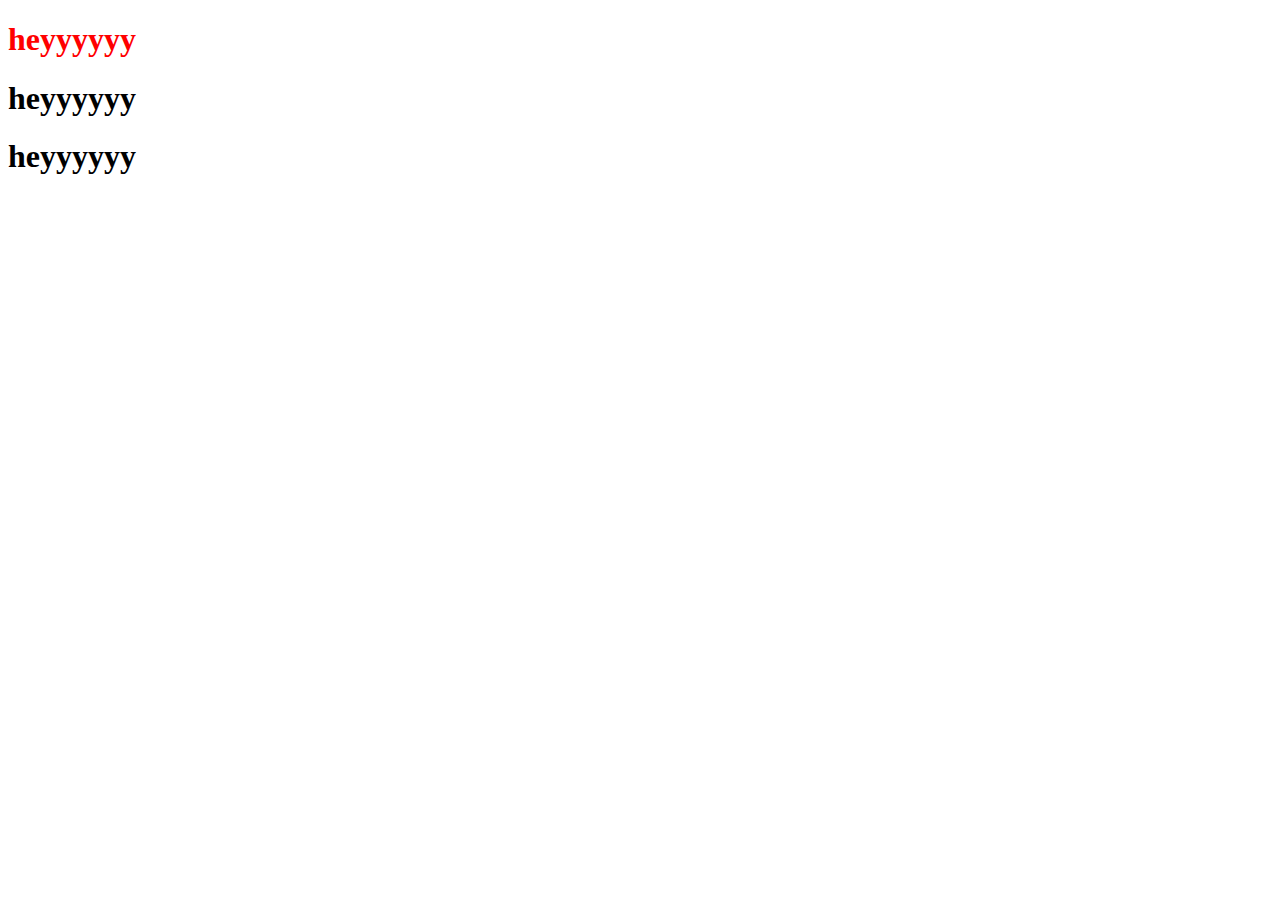
==== index.html @ fb90d59a "initial commit" ====
<!DOCTYPE html>
<html lang="en">
	<head>
		<meta charset="UTF-8" />
		<meta http-equiv="X-UA-Compatible" content="IE=edge" />
		<meta name="viewport" content="width=device-width, initial-scale=1.0" />
		<title>new</title>
	</head>

	<body>
		<h1 id="one" style="color: red">heyyyyyy</h1>
		<h1>heyyyyyy</h1>
		<h1>heyyyyyy</h1>
	</body>
</html>
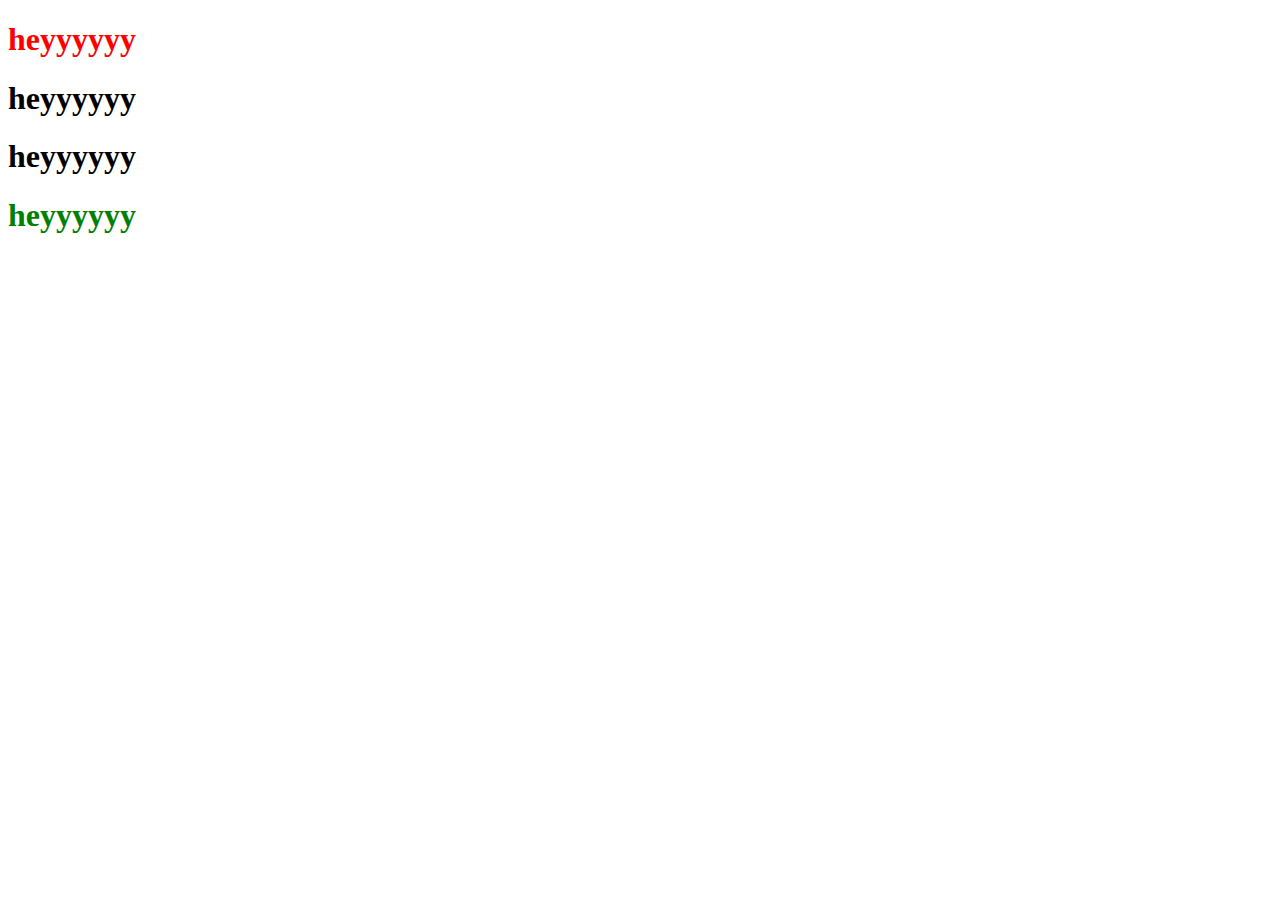
==== commit 2f51ef69: "added to test branch" ====
--- a/index.html
+++ b/index.html
@@ -11,5 +11,6 @@
 		<h1 id="one" style="color: red">heyyyyyy</h1>
 		<h1>heyyyyyy</h1>
 		<h1>heyyyyyy</h1>
+		<h1 style="color: green">heyyyyyy</h1>
 	</body>
 </html>
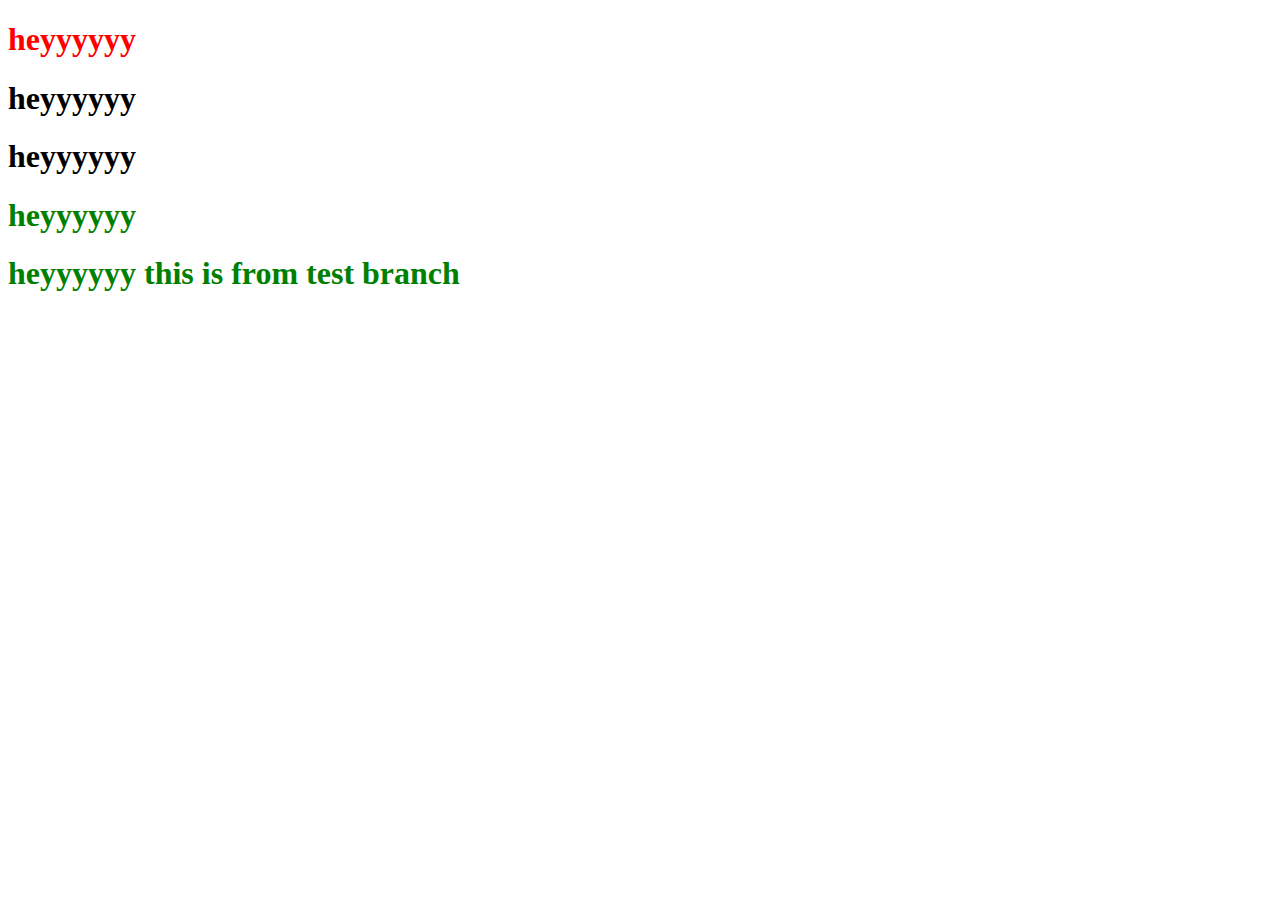
==== commit 54594b38: "test tag" ====
--- a/index.html
+++ b/index.html
@@ -12,5 +12,6 @@
 		<h1>heyyyyyy</h1>
 		<h1>heyyyyyy</h1>
 		<h1 style="color: green">heyyyyyy</h1>
+		<h1 style="color: green">heyyyyyy this is from test branch</h1>
 	</body>
 </html>
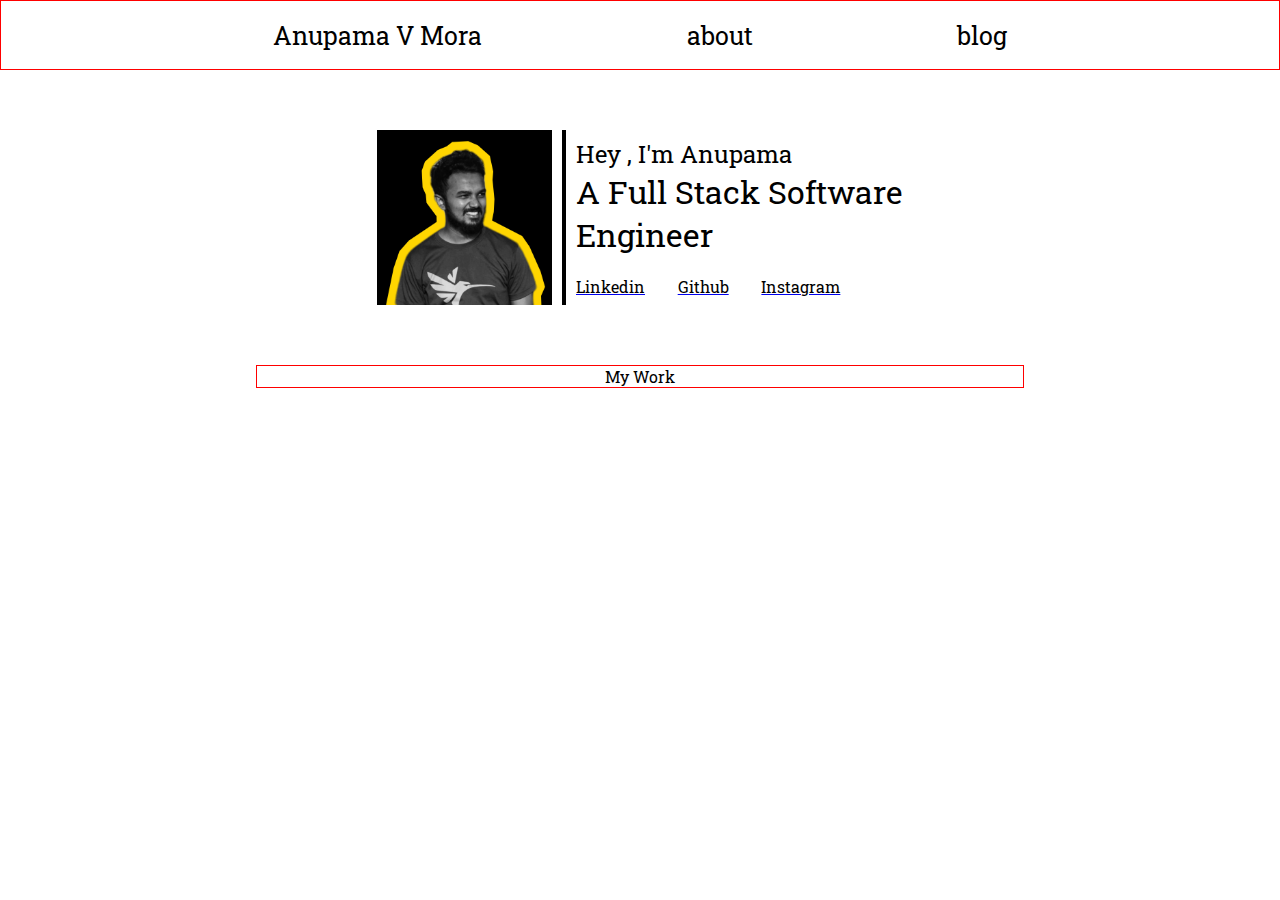
==== commit 1f445bdf: "Initial commit" ====
--- a/index.html
+++ b/index.html
@@ -4,14 +4,50 @@
 		<meta charset="UTF-8" />
 		<meta http-equiv="X-UA-Compatible" content="IE=edge" />
 		<meta name="viewport" content="width=device-width, initial-scale=1.0" />
-		<title>new</title>
+		<title>avmora</title>
+		<link rel="stylesheet" href="style.css" />
 	</head>
 
 	<body>
-		<h1 id="one" style="color: red">heyyyyyy</h1>
-		<h1>heyyyyyy</h1>
-		<h1>heyyyyyy</h1>
-		<h1 style="color: green">heyyyyyy</h1>
-		<h1 style="color: green">heyyyyyy this is from test branch</h1>
+		<nav class="navbar">
+			<div class="anupama-v-mora">Anupama V Mora</div>
+			<div class="about">about</div>
+			<div class="blog">blog</div>
+		</nav>
+
+		<div class="heroSection">
+			<img src="./images/5.png" class="profilePhoto" alt="Anupama v Mora"></img>
+
+
+			<div class="middleBar"></div>
+
+			<div class="heroText">
+				<span class="nameText">Hey , I'm Anupama</span>
+				<br />
+				<span class="roleText">
+					A Full Stack Software <br />
+					Engineer
+				</span>
+				<div class="socialLinks">
+					<a href="https://www.linkedin.com/in/anupamavm/" target="_blank">
+						<span id="linkedin">Linkedin</span>
+					</a>
+					<a href="https://github.com/anupamavm" target="_blank">
+						<span id="github">Github</span>
+					</a>
+					<a href="https://www.instagram.com/anupama_mora/" target="_blank">
+						<span id="instagram">Instagram</span>
+					</a>
+				</div>
+				
+			</div>
+		</div>
+<!-- Projects section -->
+		<div class="myProjects">
+			<span class="myProjectsHeading">My Work</span>
+		</div>
+
+
+
 	</body>
 </html>
--- a/style.css
+++ b/style.css
@@ -0,0 +1,140 @@
+@import url('https://fonts.googleapis.com/css2?family=Roboto+Slab:wght@100;200;300;400;500;600;700;800;900&display=swap');
+
+* {
+	margin: 0;
+	padding: 0;
+	box-sizing: border-box;
+	font-family: 'Roboto Slab', serif;
+}
+
+/* NavBar */
+.navbar {
+	/* background-color: #ff5c00; */
+	display: flex;
+	flex-direction: row;
+	width: 100%;
+	height: 70px;
+	align-items: center;
+	position: relative;
+	justify-content: center;
+	gap: 20%;
+	border: 1px red solid;
+	padding: 0 10%;
+}
+
+.anupama-v-mora {
+	color: #000000;
+	text-align: left;
+	font-size: 25px;
+	font-weight: 400;
+}
+.about {
+	color: #000000;
+	text-align: right;
+	font-size: 25px;
+	font-weight: 400;
+}
+.blog {
+	color: #000000;
+	text-align: right;
+	font-size: 25px;
+	font-weight: 400;
+}
+
+.blog:hover,
+.about:hover {
+	color: #ff5c00;
+}
+
+/* Hero Section */
+.heroSection {
+	margin: 50px;
+	display: flex;
+	flex-direction: column;
+	justify-content: center;
+	/* align-items: center; */
+	padding: 0;
+}
+
+.profilePhoto {
+	/* border: red 1px solid; */
+	background-color: #000000;
+	width: 175px;
+	height: 175px;
+	margin: 10px;
+	margin: 0;
+	padding: 0;
+}
+
+.middleBar {
+	/* border: 1px red solid; */
+	display: none;
+	width: 4px;
+	margin: 10px;
+	height: 175px;
+	background-color: #000000;
+}
+
+.heroText {
+	/* display: flex; */
+	flex-direction: column;
+	justify-content: center;
+
+	/* border: 1px red solid; */
+}
+
+.nameText {
+	font-size: x-large;
+	/* border: 1px red solid; */
+	margin-bottom: 10px;
+}
+
+.roleText {
+	font-size: xx-large;
+	/* border: 1px red solid; */
+}
+
+.socialLinks {
+	/* border: 1px red solid; */
+	display: flex;
+	flex-direction: row;
+	gap: 10%;
+	margin-top: 20px;
+
+	/* justify-content: center; */
+}
+
+#linkedin:hover,
+#github:hover,
+#instagram:hover {
+	color: #ff5c00;
+}
+
+#linkedin,
+#github,
+#instagram {
+	color: #000000;
+	text-decoration: none;
+}
+
+.myProjects {
+	margin: 0 10%;
+	display: flex;
+	flex-direction: column;
+	/* justify-content: center; */
+	align-items: center;
+	border: 1px red solid;
+}
+
+@media (min-width: 600px) {
+	.heroSection {
+		flex-direction: row;
+		align-items: center;
+	}
+	.middleBar {
+		display: inline;
+	}
+	.myProjects {
+		margin: 0 20%;
+	}
+}
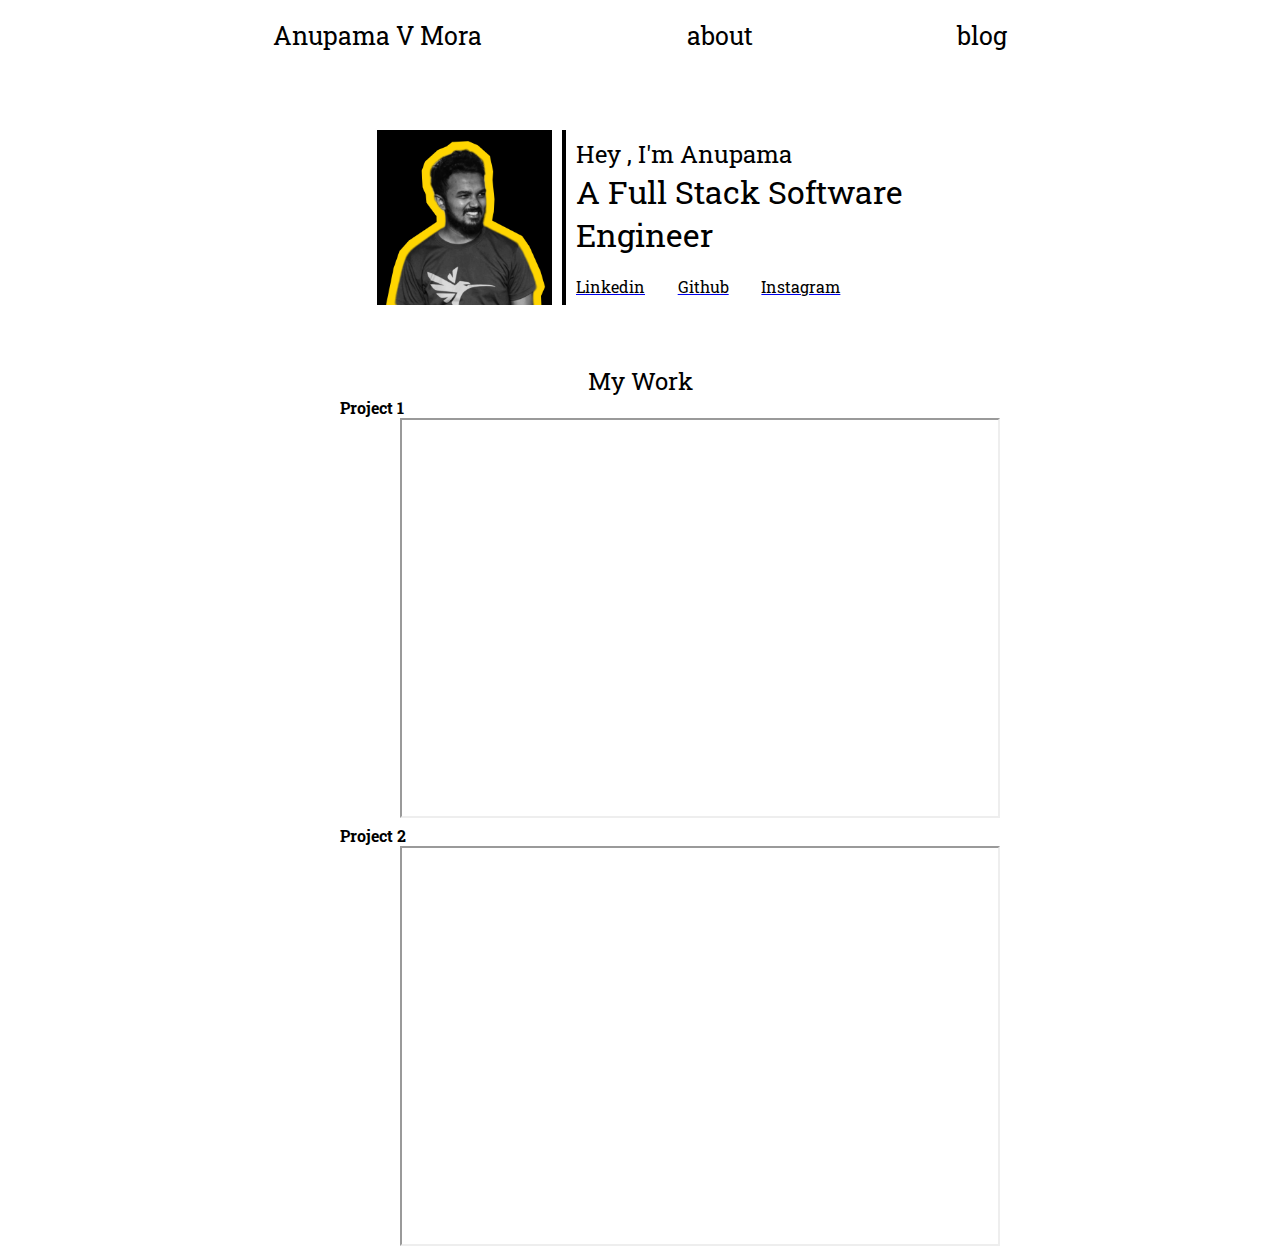
==== commit 4936d1fb: "2" ====
--- a/index.html
+++ b/index.html
@@ -45,6 +45,16 @@
 <!-- Projects section -->
 		<div class="myProjects">
 			<span class="myProjectsHeading">My Work</span>
+
+			<div class="project">
+				<h6>Project 1</h6>
+				<iframe src="https://builtin.com/software-engineering-perspectives/iframe"  allowfullscreen title="project 1"></iframe>
+			</div>
+			
+			<div class="project">
+				<h6>Project 2</h6>
+				<iframe src="https://www.javatpoint.com/html-iframes"  allowfullscreen title="project 2"></iframe>
+			</div>
 		</div>
 
 
--- a/style.css
+++ b/style.css
@@ -9,7 +9,6 @@
 
 /* NavBar */
 .navbar {
-	/* background-color: #ff5c00; */
 	display: flex;
 	flex-direction: row;
 	width: 100%;
@@ -18,7 +17,6 @@
 	position: relative;
 	justify-content: center;
 	gap: 20%;
-	border: 1px red solid;
 	padding: 0 10%;
 }
 
@@ -52,12 +50,10 @@
 	display: flex;
 	flex-direction: column;
 	justify-content: center;
-	/* align-items: center; */
 	padding: 0;
 }
 
 .profilePhoto {
-	/* border: red 1px solid; */
 	background-color: #000000;
 	width: 175px;
 	height: 175px;
@@ -67,7 +63,6 @@
 }
 
 .middleBar {
-	/* border: 1px red solid; */
 	display: none;
 	width: 4px;
 	margin: 10px;
@@ -79,29 +74,23 @@
 	/* display: flex; */
 	flex-direction: column;
 	justify-content: center;
-
-	/* border: 1px red solid; */
 }
 
 .nameText {
 	font-size: x-large;
-	/* border: 1px red solid; */
+
 	margin-bottom: 10px;
 }
 
 .roleText {
 	font-size: xx-large;
-	/* border: 1px red solid; */
 }
 
 .socialLinks {
-	/* border: 1px red solid; */
 	display: flex;
 	flex-direction: row;
 	gap: 10%;
 	margin-top: 20px;
-
-	/* justify-content: center; */
 }
 
 #linkedin:hover,
@@ -121,9 +110,17 @@
 	margin: 0 10%;
 	display: flex;
 	flex-direction: column;
-	/* justify-content: center; */
+
 	align-items: center;
-	border: 1px red solid;
+	/* border: 1px red solid; */
+	font-size: x-large;
+}
+
+iframe {
+	width: 80%;
+	height: 400px;
+	border: 1px re d solid;
+	margin: 0 10%;
 }
 
 @media (min-width: 600px) {
@@ -137,4 +134,7 @@
 	.myProjects {
 		margin: 0 20%;
 	}
+	iframe {
+		width: 600px;
+	}
 }
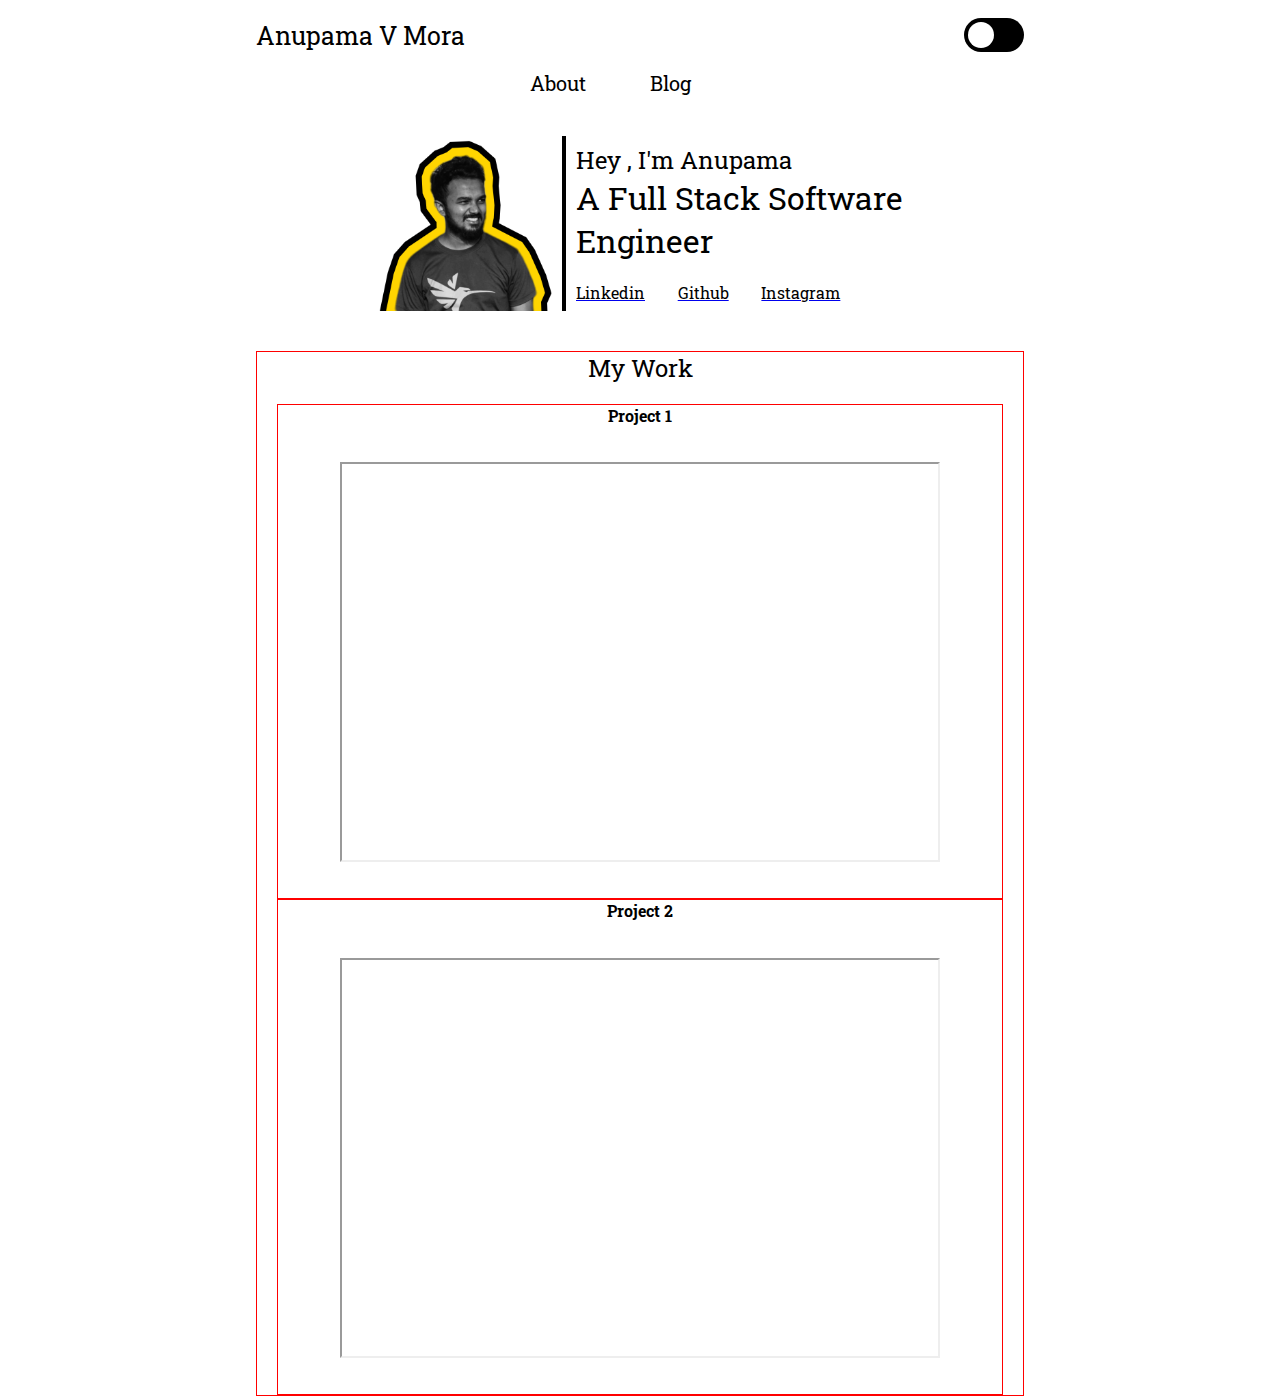
==== commit 150362d1: "final v1.0" ====
--- a/index.html
+++ b/index.html
@@ -10,10 +10,17 @@
 
 	<body>
 		<nav class="navbar">
-			<div class="anupama-v-mora">Anupama V Mora</div>
-			<div class="about">about</div>
-			<div class="blog">blog</div>
+
+    	<span class="anupama-v-mora">Anupama V Mora</span>
+			<label class="switch" >
+				<input type="checkbox" id="darkModeCheckbox" class="checkbox-input">
+				<span class="slider round"></span>
+			</label>
 		</nav>
+		<div class="navbar-menu">
+				<span class="about">About</span>
+				<span class="blog">Blog</span>
+		</div>
 
 		<div class="heroSection">
 			<img src="./images/5.png" class="profilePhoto" alt="Anupama v Mora"></img>
@@ -58,6 +65,7 @@
 		</div>
 
 
+		<script src="./main.js"></script>
 
 	</body>
 </html>
--- a/style.css
+++ b/style.css
@@ -7,6 +7,25 @@
 	font-family: 'Roboto Slab', serif;
 }
 
+:root {
+	--background-color: #ffffff;
+	--text-color: #000000;
+	--hover-color: #ff5c00;
+	--transition-duration: 0.3s; /* Define transition duration */
+}
+
+body {
+	background-color: var(--background-color);
+	color: var(--text-color);
+	transition: background-color var(--transition-duration) ease,
+		color var(--transition-duration) ease; /* Apply transition */
+}
+
+.dark-mode {
+	--background-color: #121212;
+	--text-color: #ffffff;
+}
+
 /* NavBar */
 .navbar {
 	display: flex;
@@ -15,38 +34,113 @@
 	height: 70px;
 	align-items: center;
 	position: relative;
-	justify-content: center;
-	gap: 20%;
+	justify-content: space-between;
+	gap: 10%;
 	padding: 0 10%;
+
+	/* border: 1px solid red; */
 }
 
 .anupama-v-mora {
-	color: #000000;
+	color: var(--text-color);
 	text-align: left;
 	font-size: 25px;
 	font-weight: 400;
-}
-.about {
-	color: #000000;
-	text-align: right;
-	font-size: 25px;
+	/* border: 1px solid red; */
+}
+
+.navbar-menu {
+	display: flex;
+	flex-direction: row;
+	align-items: center;
+	justify-content: center;
+	/* border: 1px solid rgb(8, 8, 8); */
+	margin: 0 10%;
+}
+
+.about,
+.blog {
+	/* border: 1px solid red; */
+	color: var(--text-color);
+	font-size: 20px;
 	font-weight: 400;
-}
-.blog {
-	color: #000000;
-	text-align: right;
-	font-size: 25px;
-	font-weight: 400;
+	cursor: pointer;
+	width: 100px;
 }
 
 .blog:hover,
 .about:hover {
-	color: #ff5c00;
+	color: var(--hover-color);
+}
+
+/* Mode toggle button */
+/* The switch - the box around the slider */
+.switch {
+	position: relative;
+	display: inline-block;
+	width: 60px;
+	height: 34px;
+	/* border: 1px solid red; */
+}
+
+/* Hide default HTML checkbox */
+.switch input {
+	opacity: 0;
+	width: 0;
+	height: 0;
+}
+
+/* The slider */
+.slider {
+	position: absolute;
+	cursor: pointer;
+	top: 0;
+	left: 0;
+	right: 0;
+	bottom: 0;
+	background-color: var(--text-color);
+	-webkit-transition: 0.4s;
+	transition: 0.4s;
+}
+
+.slider:before {
+	position: absolute;
+	content: '';
+	height: 26px;
+	width: 26px;
+	left: 4px;
+	bottom: 4px;
+	background-color: var(--background-color);
+	-webkit-transition: 0.4s;
+	transition: 0.4s;
+}
+
+input:checked + .slider {
+	background-color: var(--text-color);
+}
+
+input:focus + .slider {
+	box-shadow: 0 0 1px #040405;
+}
+
+input:checked + .slider:before {
+	-webkit-transform: translateX(26px);
+	-ms-transform: translateX(26px);
+	transform: translateX(26px);
+}
+
+/* Rounded sliders */
+.slider.round {
+	border-radius: 34px;
+}
+
+.slider.round:before {
+	border-radius: 20px;
 }
 
 /* Hero Section */
 .heroSection {
-	margin: 50px;
+	margin: 30px 50px;
 	display: flex;
 	flex-direction: column;
 	justify-content: center;
@@ -54,11 +148,11 @@
 }
 
 .profilePhoto {
-	background-color: #000000;
+	/* background-color: #d12e2e; */
 	width: 175px;
 	height: 175px;
-	margin: 10px;
-	margin: 0;
+	margin-bottom: 10px;
+
 	padding: 0;
 }
 
@@ -96,34 +190,66 @@
 #linkedin:hover,
 #github:hover,
 #instagram:hover {
-	color: #ff5c00;
+	color: var(--hover-colors);
 }
 
 #linkedin,
 #github,
 #instagram {
-	color: #000000;
+	color: var(--text-color);
 	text-decoration: none;
 }
 
 .myProjects {
-	margin: 0 10%;
-	display: flex;
-	flex-direction: column;
-
+	margin-top: 10%;
+	display: flex;
+	flex-direction: column;
+	margin-bottom: 100px;
+
+	/* align-items: center; */
+	border: 1px red solid;
+	font-size: x-large;
+}
+
+.myProjectsHeading {
+	align-self: center;
+	font-size: x-large;
+	margin-bottom: 20px;
+	color: var(--text-color);
+}
+.project {
+	display: flex;
+	flex-direction: column;
 	align-items: center;
+	justify-content: center;
+	margin: 0px 20px;
+	border: 1px red solid;
+}
+
+iframe {
+	width: 90%;
+	height: 400px;
 	/* border: 1px red solid; */
-	font-size: x-large;
-}
-
-iframe {
-	width: 80%;
-	height: 400px;
-	border: 1px re d solid;
-	margin: 0 10%;
+	margin: 5%;
 }
 
 @media (min-width: 600px) {
+	.navbar {
+		flex-direction: row;
+		gap: 10%;
+		padding: 0 20%;
+	}
+
+	.navbar-menu {
+		padding: 0 10%;
+		justify-content: center;
+	}
+
+	.blog,
+	.about {
+		margin: 0 10px;
+	}
+
 	.heroSection {
 		flex-direction: row;
 		align-items: center;
@@ -137,4 +263,7 @@
 	iframe {
 		width: 600px;
 	}
-}
+	.profilePhoto {
+		margin-bottom: 0px;
+	}
+}
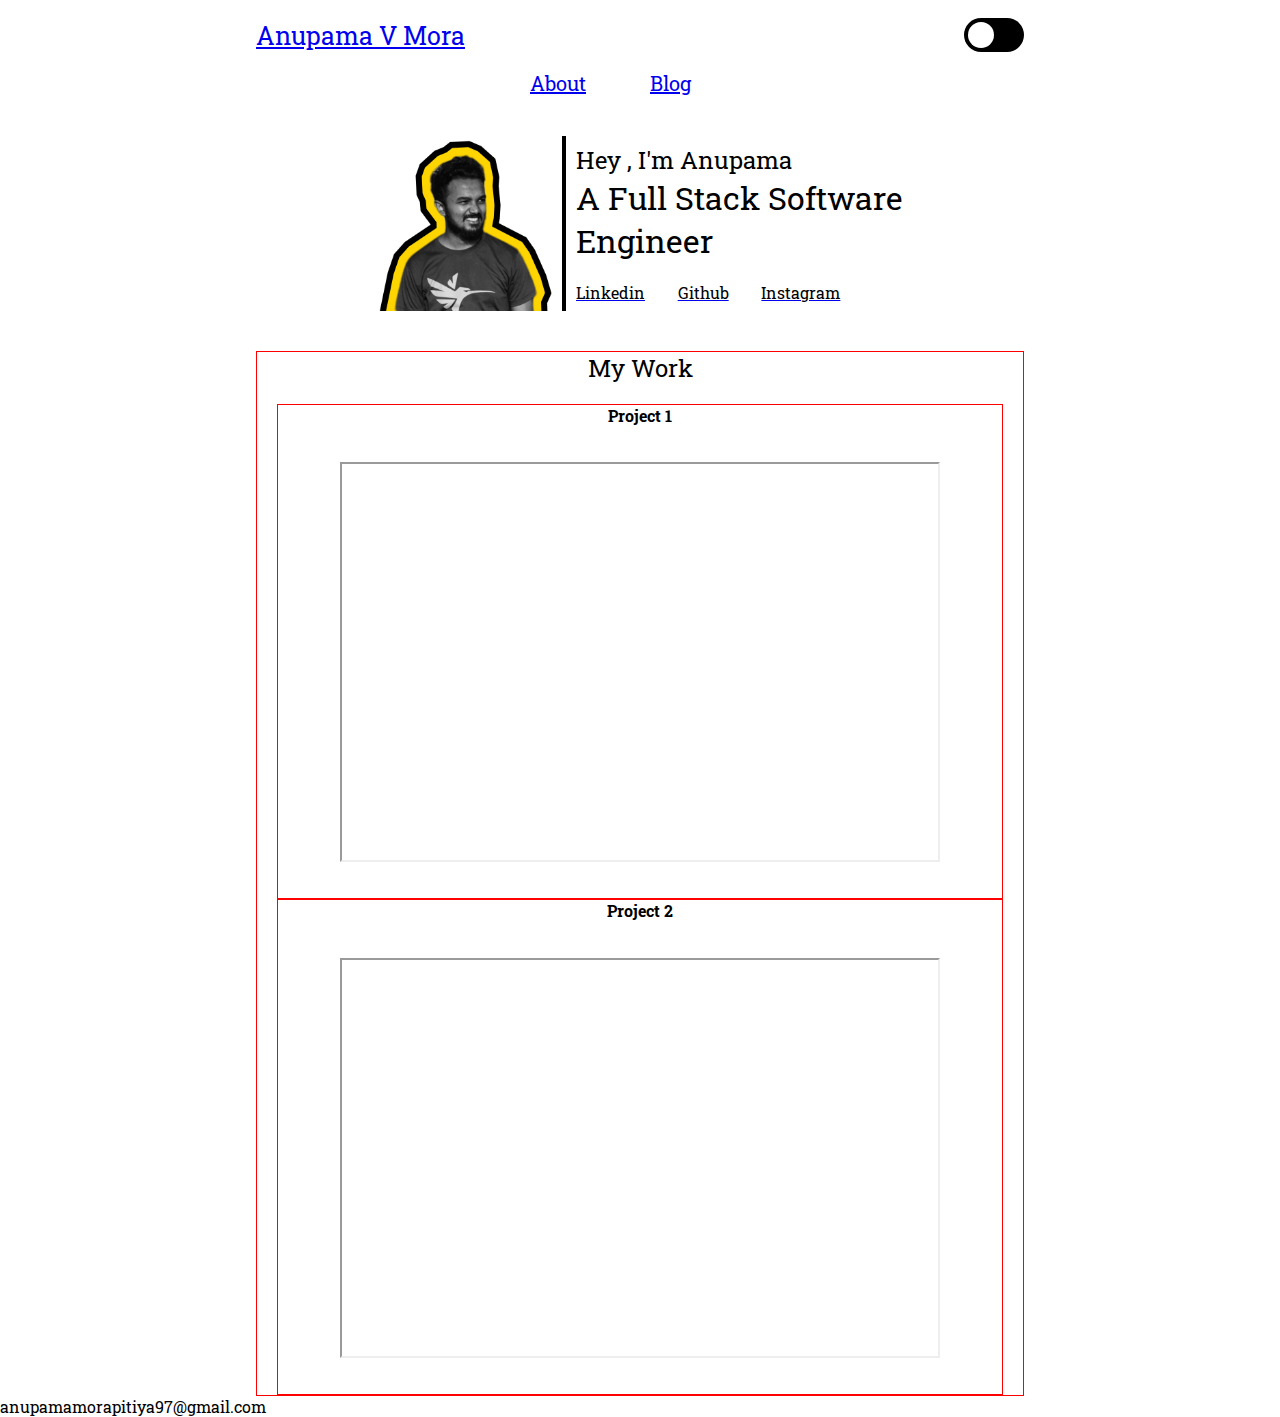
==== commit 72ea9fb4: "blog and about page created not completed" ====
--- a/index.html
+++ b/index.html
@@ -11,15 +11,16 @@
 	<body>
 		<nav class="navbar">
 
-    	<span class="anupama-v-mora">Anupama V Mora</span>
+    	<span class="anupama-v-mora"><a href="index.html">Anupama V Mora</a></span>
 			<label class="switch" >
 				<input type="checkbox" id="darkModeCheckbox" class="checkbox-input">
 				<span class="slider round"></span>
 			</label>
 		</nav>
 		<div class="navbar-menu">
-				<span class="about">About</span>
-				<span class="blog">Blog</span>
+				<span class="about" > <a href="./about/about.html">About</a> </span>
+				<span class="blog" > <a href="./blog/blog.html">Blog</a> </span>
+				
 		</div>
 
 		<div class="heroSection">
@@ -64,6 +65,10 @@
 			</div>
 		</div>
 
+		<footer>
+			<a  target="_blank">anupamamorapitiya97@gmail.com</a>
+		  </footer>
+		
 
 		<script src="./main.js"></script>
 
